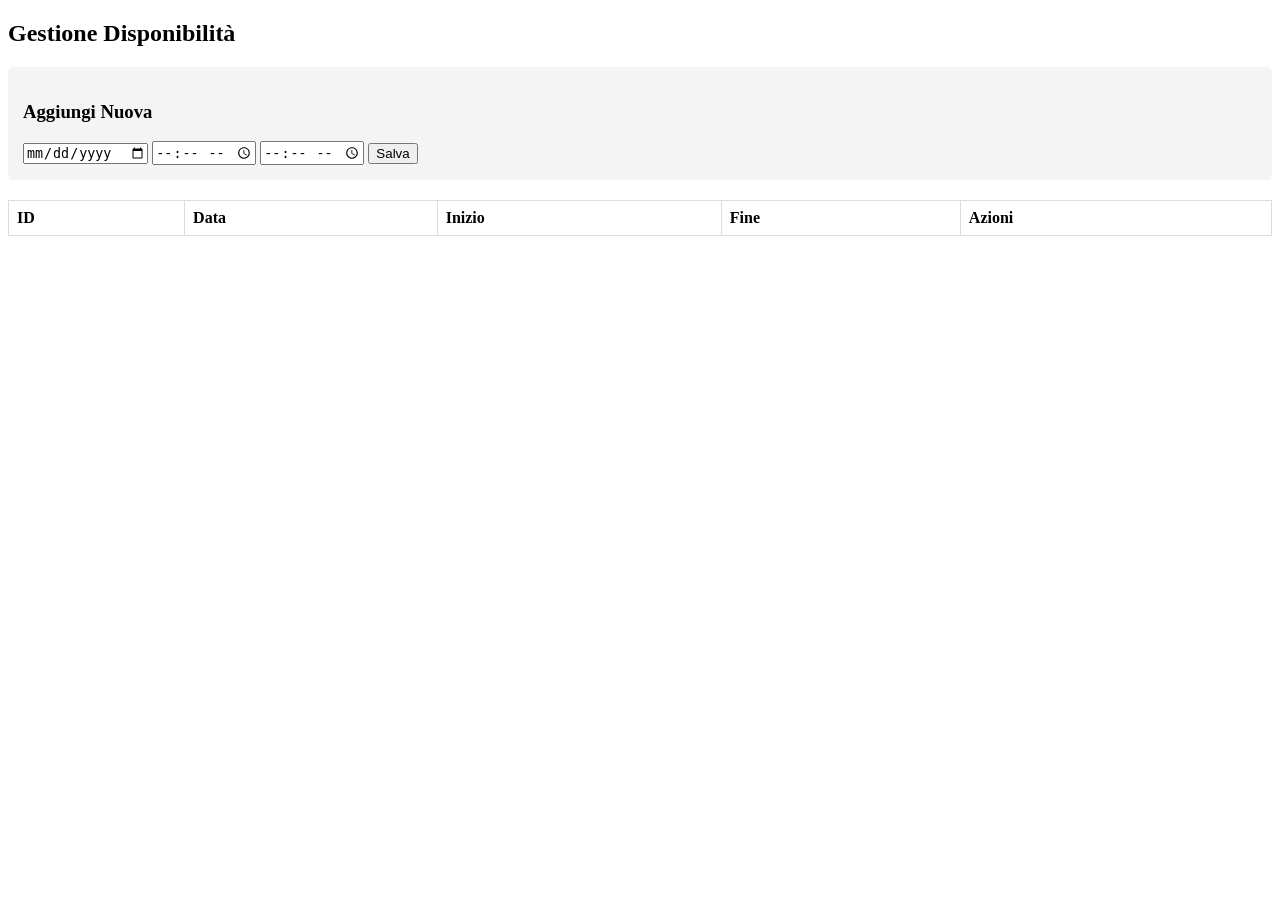
==== Gruppo 2/gestione_disponibilita.html @ 15f97118 "Add files via upload" ====
<!DOCTYPE html>
<html lang="it">
<head>
    <meta charset="UTF-8">
    <title>Gestione Disponibilità</title>
    <style>
        table { width: 100%; border-collapse: collapse; margin-top: 20px; }
        th, td { border: 1px solid #ddd; padding: 8px; text-align: left; }
        .form-container { background: #f4f4f4; padding: 15px; border-radius: 5px; }
    </style>
</head>
<body>

    <h2>Gestione Disponibilità</h2>

    <div class="form-container">
        <h3>Aggiungi Nuova</h3>
        <input type="date" id="data">
        <input type="time" id="inizio">
        <input type="time" id="fine">
        <button onclick="creaDisponibilita()">Salva</button>
    </div>

    <table id="tabellaDisponibilita">
        <thead>
            <tr>
                <th>ID</th>
                <th>Data</th>
                <th>Inizio</th>
                <th>Fine</th>
                <th>Azioni</th>
            </tr>
        </thead>
        <tbody></tbody>
    </table>

    <script>
        async function caricaDati() {
            const res = await fetch('api_disponibilita.php');
            const dati = await res.json();
            const tbody = document.querySelector("#tabellaDisponibilita tbody");
            tbody.innerHTML = "";

            dati.forEach(item => {
                tbody.innerHTML += `
                    <tr>
                        <td>${item.id}</td>
                        <td>${item.data}</td>
                        <td>${item.ora_inizio}</td>
                        <td>${item.ora_fine}</td>
                        <td><button onclick="elimina(${item.id})">Elimina</button></td>
                    </tr>`;
            });
        }

        async function creaDisponibilita() {
            const payload = {
                data: document.getElementById('data').value,
                ora_inizio: document.getElementById('inizio').value,
                ora_fine: document.getElementById('fine').value
            };

            await fetch('api_disponibilita.php', {
                method: 'POST',
                body: JSON.stringify(payload)
            });
            caricaDati();
        }

        async function elimina(id) {
            if(confirm("Sei sicuro?")) {
                await fetch(`api_disponibilita.php?id=${id}`, { method: 'DELETE' });
                caricaDati();
            }
        }

        caricaDati();
    </script>
</body>
</html>
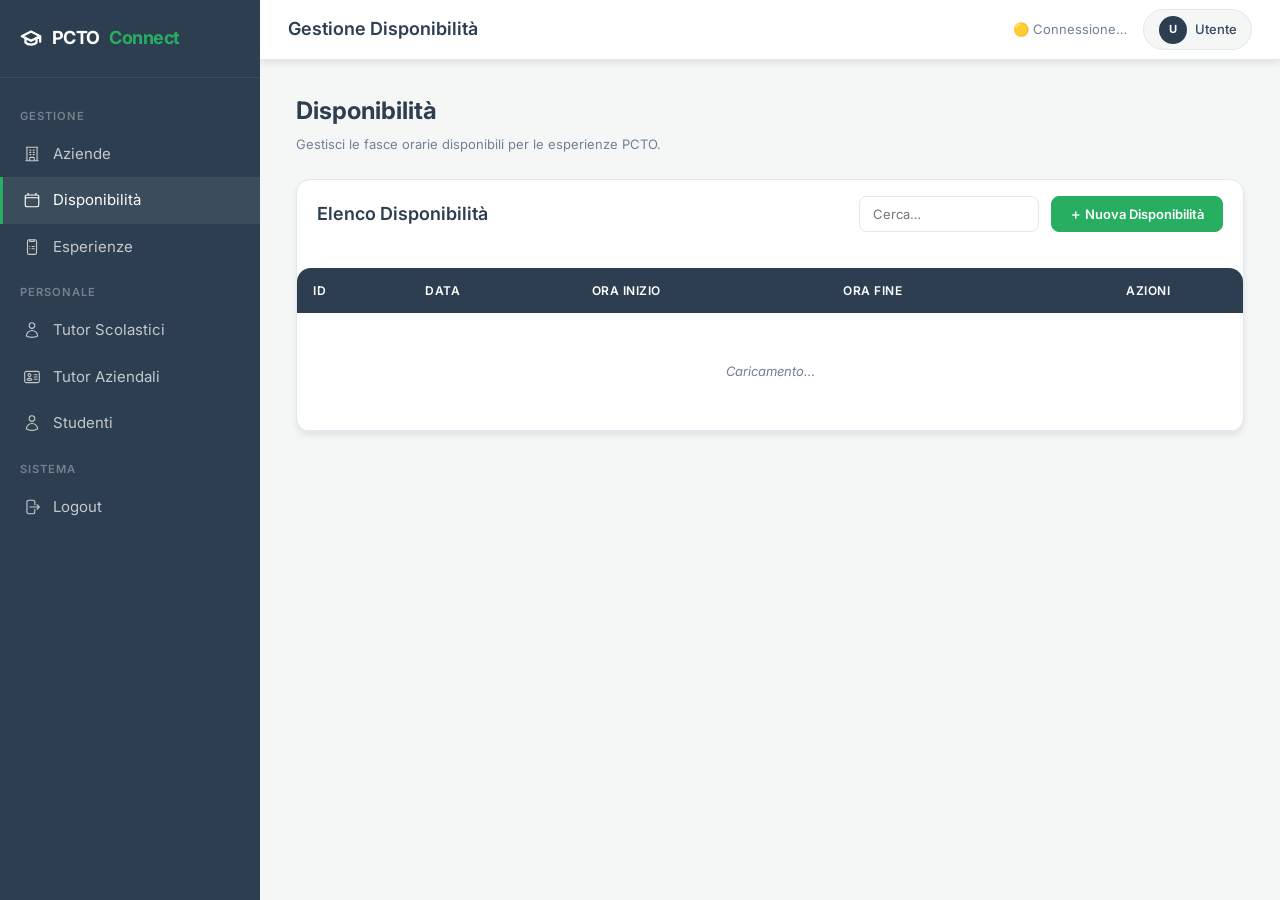
==== commit a79155c5: "unify group projects" ====
--- a/Gruppo 2/gestione_disponibilita.html
+++ b/Gruppo 2/gestione_disponibilita.html
@@ -1,80 +1,306 @@
-<!DOCTYPE html>
-<html lang="it">
-<head>
-    <meta charset="UTF-8">
-    <title>Gestione Disponibilità</title>
-    <style>
-        table { width: 100%; border-collapse: collapse; margin-top: 20px; }
-        th, td { border: 1px solid #ddd; padding: 8px; text-align: left; }
-        .form-container { background: #f4f4f4; padding: 15px; border-radius: 5px; }
-    </style>
-</head>
-<body>
-
-    <h2>Gestione Disponibilità</h2>
-
-    <div class="form-container">
-        <h3>Aggiungi Nuova</h3>
-        <input type="date" id="data">
-        <input type="time" id="inizio">
-        <input type="time" id="fine">
-        <button onclick="creaDisponibilita()">Salva</button>
-    </div>
-
-    <table id="tabellaDisponibilita">
-        <thead>
-            <tr>
-                <th>ID</th>
-                <th>Data</th>
-                <th>Inizio</th>
-                <th>Fine</th>
-                <th>Azioni</th>
-            </tr>
-        </thead>
-        <tbody></tbody>
-    </table>
-
-    <script>
-        async function caricaDati() {
-            const res = await fetch('api_disponibilita.php');
-            const dati = await res.json();
-            const tbody = document.querySelector("#tabellaDisponibilita tbody");
-            tbody.innerHTML = "";
-
-            dati.forEach(item => {
-                tbody.innerHTML += `
-                    <tr>
-                        <td>${item.id}</td>
-                        <td>${item.data}</td>
-                        <td>${item.ora_inizio}</td>
-                        <td>${item.ora_fine}</td>
-                        <td><button onclick="elimina(${item.id})">Elimina</button></td>
-                    </tr>`;
-            });
-        }
-
-        async function creaDisponibilita() {
-            const payload = {
-                data: document.getElementById('data').value,
-                ora_inizio: document.getElementById('inizio').value,
-                ora_fine: document.getElementById('fine').value
-            };
-
-            await fetch('api_disponibilita.php', {
-                method: 'POST',
-                body: JSON.stringify(payload)
-            });
-            caricaDati();
-        }
-
-        async function elimina(id) {
-            if(confirm("Sei sicuro?")) {
-                await fetch(`api_disponibilita.php?id=${id}`, { method: 'DELETE' });
-                caricaDati();
-            }
-        }
-
-        caricaDati();
-    </script>
-</body>
-</html>+<!DOCTYPE html>
+<html lang="it">
+<head>
+  <meta charset="UTF-8" />
+  <meta name="viewport" content="width=device-width, initial-scale=1.0" />
+  <title>Gestione Disponibilità — FSL Panel</title>
+  <link rel="preconnect" href="https://fonts.googleapis.com" />
+  <link rel="preconnect" href="https://fonts.gstatic.com" crossorigin />
+  <link href="https://fonts.googleapis.com/css2?family=Inter:wght@400;500;600;700;800&display=swap" rel="stylesheet" />
+  <link rel="stylesheet" href="../global.css" />
+</head>
+<body>
+<div class="app-shell">
+
+  <aside class="sidebar" id="sidebar">
+    <div class="sidebar-logo">
+      <svg width="22" height="22" viewBox="0 0 24 24" fill="none" stroke="currentColor"
+           stroke-width="2.5" stroke-linecap="round" stroke-linejoin="round">
+        <path d="M22 10v6M2 10l10-5 10 5-10 5z"/>
+        <path d="M6 12v5c3 3 9 3 12 0v-5"/>
+      </svg>
+      PCTO<span class="logo-accent">Connect</span>
+    </div>
+    <nav class="sidebar-nav">
+      <div class="sidebar-section-label">Gestione</div>
+      <a href="../Gruppo1/index_aziende.php">
+        <span class="nav-icon">
+          <svg xmlns="http://www.w3.org/2000/svg" fill="none" viewBox="0 0 24 24" stroke-width="1.5" stroke="currentColor" width="20" height="20">
+            <path stroke-linecap="round" stroke-linejoin="round" d="M3.75 21h16.5M4.5 3h15M5.25 3v18m13.5-18v18M9 6.75h1.5m-1.5 3h1.5m-1.5 3h1.5m3-6H15m-1.5 3H15m-1.5 3H15M9 21v-3.375c0-.621.504-1.125 1.125-1.125h3.75c.621 0 1.125.504 1.125 1.125V21" />
+          </svg>
+        </span>Aziende
+      </a>
+      <a href="gestione_disponibilita.html" class="active">
+        <span class="nav-icon">
+          <svg xmlns="http://www.w3.org/2000/svg" fill="none" viewBox="0 0 24 24" stroke-width="1.5" stroke="currentColor" width="20" height="20">
+            <path stroke-linecap="round" stroke-linejoin="round" d="M6.75 3v2.25M17.25 3v2.25M3 18.75V7.5a2.25 2.25 0 0 1 2.25-2.25h13.5A2.25 2.25 0 0 1 21 7.5v11.25m-18 0A2.25 2.25 0 0 0 5.25 21h13.5A2.25 2.25 0 0 0 21 18.75m-18 0v-7.5A2.25 2.25 0 0 1 5.25 9h13.5A2.25 2.25 0 0 1 21 11.25v7.5" />
+          </svg>
+        </span>Disponibilità
+      </a>
+      <a href="../Gruppo%203/esperienze.php">
+        <span class="nav-icon">
+          <svg xmlns="http://www.w3.org/2000/svg" fill="none" viewBox="0 0 24 24" stroke-width="1.5" stroke="currentColor" width="20" height="20">
+            <path stroke-linecap="round" stroke-linejoin="round" d="M15.75 2.25H8.25A2.25 2.25 0 006 4.5v15A2.25 2.25 0 008.25 21.75h7.5a2.25 2.25 0 002.25-2.25V4.5a2.25 2.25 0 00-2.25-2.25z" />
+            <path stroke-linecap="round" stroke-linejoin="round" d="M15 2.25V4.5H9V2.25m3 9h3m-3 3h3m-6-3h.008v.008H9v-.008zm0 3h.008v.008H9v-.008z" />
+          </svg>
+        </span>Esperienze
+      </a>
+      <div class="sidebar-section-label">Personale</div>
+      <a href="../Gruppo4/tutor_scolastici.html">
+        <span class="nav-icon">
+          <svg xmlns="http://www.w3.org/2000/svg" fill="none" viewBox="0 0 24 24" stroke-width="1.5" stroke="currentColor" width="20" height="20">
+            <path stroke-linecap="round" stroke-linejoin="round" d="M15.75 6a3.75 3.75 0 11-7.5 0 3.75 3.75 0 017.5 0zM4.501 20.118a7.5 7.5 0 0114.998 0A17.933 17.933 0 0112 21.75c-2.676 0-5.216-.584-7.499-1.632z" />
+          </svg>
+        </span>Tutor Scolastici
+      </a>
+      <a href="../Gruppo4/tutor_aziendali.html">
+        <span class="nav-icon">
+          <svg xmlns="http://www.w3.org/2000/svg" fill="none" viewBox="0 0 24 24" stroke-width="1.5" stroke="currentColor" width="20" height="20">
+            <path stroke-linecap="round" stroke-linejoin="round" d="M15 9h3.75M15 12h3.75M15 15h3.75M4.5 19.5h15a2.25 2.25 0 002.25-2.25V6.75A2.25 2.25 0 0019.5 4.5h-15a2.25 2.25 0 00-2.25 2.25v10.5A2.25 2.25 0 004.5 19.5zm6-10.125a1.875 1.875 0 11-3.75 0 1.875 1.875 0 013.75 0zm1.294 6.336a6.721 6.721 0 01-3.17.789 6.721 6.721 0 01-3.168-.789 3.376 3.376 0 016.338 0z" />
+          </svg>
+        </span>Tutor Aziendali
+      </a>
+      <a href="../Gruppo4/studenti.html">
+        <span class="nav-icon">
+          <svg xmlns="http://www.w3.org/2000/svg" fill="none" viewBox="0 0 24 24" stroke-width="1.5" stroke="currentColor" width="20" height="20">
+            <path stroke-linecap="round" stroke-linejoin="round" d="M15.75 6a3.75 3.75 0 1 1-7.5 0 3.75 3.75 0 0 1 7.5 0ZM4.501 20.118a7.5 7.5 0 0 1 14.998 0A17.933 17.933 0 0 1 12 21.75c-2.676 0-5.216-.584-7.499-1.632Z" />
+          </svg>
+        </span>Studenti
+      </a>
+      <div class="sidebar-section-label">Sistema</div>
+      <a href="../logout.php">
+        <span class="nav-icon">
+          <svg xmlns="http://www.w3.org/2000/svg" fill="none" viewBox="0 0 24 24" stroke-width="1.5" stroke="currentColor" width="20" height="20">
+            <path stroke-linecap="round" stroke-linejoin="round" d="M15.75 9V5.25A2.25 2.25 0 0 0 13.5 3h-6a2.25 2.25 0 0 0-2.25 2.25v13.5A2.25 2.25 0 0 0 7.5 21h6a2.25 2.25 0 0 0 2.25-2.25V15m3 0 3-3m0 0-3-3m3 3H9" />
+          </svg>
+        </span>Logout
+      </a>
+    </nav>
+  </aside>
+
+  <header class="topbar">
+    <button class="btn btn-secondary btn-icon" id="btn-toggle-sidebar"
+            title="Apri/chiudi menu" style="display:none">☰</button>
+    <span class="topbar-title">Gestione Disponibilità</span>
+    <div class="topbar-right">
+      <span id="db-status" style="font-size:var(--fs-sm);color:var(--text-muted);">🟡 Connessione…</span>
+      <div class="user-badge">
+        <div class="avatar" id="user-avatar">U</div>
+        <span id="user-name">Utente</span>
+      </div>
+    </div>
+  </header>
+
+  <main class="main-content">
+    <div id="toast-container"></div>
+
+    <div class="page-header">
+      <h1>Disponibilità</h1>
+      <p>Gestisci le fasce orarie disponibili per le esperienze PCTO.</p>
+    </div>
+
+    <div class="card" style="padding:0;">
+      <div class="card-header" style="padding:1rem 1.25rem;">
+        <h2 class="card-title">Elenco Disponibilità</h2>
+        <div style="display:flex;gap:.75rem;align-items:center;">
+          <input type="search" id="search-input" class="form-control"
+                 style="width:180px;font-size:var(--fs-sm);"
+                 placeholder="Cerca…" oninput="filterTable()" />
+          <button class="btn btn-primary" id="btn-nuova">＋ Nuova Disponibilità</button>
+        </div>
+      </div>
+      <div class="table-wrapper" style="border:none;border-radius:var(--radius-lg);">
+        <table id="tabella">
+          <thead>
+            <tr>
+              <th>ID</th>
+              <th>Data</th>
+              <th>Ora Inizio</th>
+              <th>Ora Fine</th>
+              <th style="text-align:center">Azioni</th>
+            </tr>
+          </thead>
+          <tbody id="tbody">
+            <tr><td colspan="5" class="table-empty">Caricamento…</td></tr>
+          </tbody>
+        </table>
+      </div>
+    </div>
+  </main>
+
+</div>
+
+<!-- MODAL -->
+<div class="modal-overlay" id="modal-overlay" role="dialog" aria-modal="true" aria-labelledby="modal-title">
+  <div class="modal" style="max-width:480px;">
+    <div class="modal-header">
+      <h3 class="modal-title" id="modal-title">Nuova Disponibilità</h3>
+      <button class="modal-close" id="btn-chiudi-modal" aria-label="Chiudi">&times;</button>
+    </div>
+    <div class="modal-body">
+      <form id="form-disponibilita" novalidate>
+        <div class="form-group">
+          <label class="form-label" for="inp-data">Data <span class="required">*</span></label>
+          <input type="date" id="inp-data" name="data" class="form-control" required />
+        </div>
+        <div class="form-row">
+          <div class="form-group">
+            <label class="form-label" for="inp-inizio">Ora inizio <span class="required">*</span></label>
+            <input type="time" id="inp-inizio" name="ora_inizio" class="form-control" required />
+          </div>
+          <div class="form-group">
+            <label class="form-label" for="inp-fine">Ora fine <span class="required">*</span></label>
+            <input type="time" id="inp-fine" name="ora_fine" class="form-control" required />
+          </div>
+        </div>
+      </form>
+    </div>
+    <div class="modal-footer">
+      <button type="button" class="btn btn-secondary" id="btn-annulla">Annulla</button>
+      <button type="submit" form="form-disponibilita" class="btn btn-primary" id="btn-submit">Salva</button>
+    </div>
+  </div>
+</div>
+
+<div id="toast-container"></div>
+
+<script>
+'use strict';
+
+const API = '../api.php?entity=disponibilita';
+let allDisponibilita = [];
+
+const modalOverlay   = document.getElementById('modal-overlay');
+const formDisp       = document.getElementById('form-disponibilita');
+const btnNuova       = document.getElementById('btn-nuova');
+const btnChiudi      = document.getElementById('btn-chiudi-modal');
+const btnAnnulla     = document.getElementById('btn-annulla');
+const btnSubmit      = document.getElementById('btn-submit');
+const tbody          = document.getElementById('tbody');
+
+btnNuova.addEventListener('click', apriModal);
+btnChiudi.addEventListener('click', chiudiModal);
+btnAnnulla.addEventListener('click', chiudiModal);
+modalOverlay.addEventListener('click', (e) => { if (e.target === modalOverlay) chiudiModal(); });
+document.addEventListener('keydown', (e) => { if (e.key === 'Escape') chiudiModal(); });
+formDisp.addEventListener('submit', handleSubmit);
+
+function apriModal() {
+  formDisp.reset();
+  modalOverlay.classList.add('is-open');
+  document.getElementById('inp-data').focus();
+}
+
+function chiudiModal() {
+  modalOverlay.classList.remove('is-open');
+  formDisp.reset();
+}
+
+async function handleSubmit(e) {
+  e.preventDefault();
+  const fd = new FormData(formDisp);
+  const payload = { data: fd.get('data'), ora_inizio: fd.get('ora_inizio'), ora_fine: fd.get('ora_fine') };
+  if (!payload.data || !payload.ora_inizio || !payload.ora_fine) return;
+  btnSubmit.disabled = true;
+  btnSubmit.textContent = 'Salvataggio…';
+  try {
+    const res = await fetch(API, {
+      method: 'POST',
+      headers: { 'Content-Type': 'application/json' },
+      credentials: 'same-origin',
+      body: JSON.stringify(payload),
+    });
+    if (res.status === 401) { window.location.href = '../login.php'; return; }
+    chiudiModal();
+    caricaDati();
+  } finally {
+    btnSubmit.disabled = false;
+    btnSubmit.textContent = 'Salva';
+  }
+}
+
+function filterTable() {
+  const q = (document.getElementById('search-input')?.value ?? '').toLowerCase().trim();
+  const filtered = q
+    ? allDisponibilita.filter(r =>
+        String(r.data ?? '').includes(q) ||
+        String(r.ora_inizio ?? '').includes(q) ||
+        String(r.ora_fine ?? '').includes(q)
+      )
+    : allDisponibilita;
+  renderTable(filtered);
+}
+
+function renderTable(rows) {
+  if (!rows.length) {
+    tbody.innerHTML = '<tr><td colspan="5" class="table-empty">Nessuna disponibilità trovata.</td></tr>';
+    return;
+  }
+  tbody.innerHTML = rows.map(item => `
+    <tr>
+      <td>${item.codice_disponibilita ?? item.id ?? ''}</td>
+      <td>${item.data ?? ''}</td>
+      <td>${item.ora_inizio ?? ''}</td>
+      <td>${item.ora_fine ?? ''}</td>
+      <td style="text-align:center">
+        <button class="btn btn-danger btn-sm" onclick="elimina(${item.codice_disponibilita ?? item.id})">🗑️</button>
+      </td>
+    </tr>`).join('');
+}
+
+async function caricaDati() {
+  setDbStatus('loading');
+  const res = await fetch(API, { credentials: 'same-origin' });
+  if (res.status === 401) { window.location.href = '../login.php'; return; }
+  const json = await res.json();
+  if (json.success) {
+    allDisponibilita = json.data ?? [];
+    setDbStatus('ok');
+  } else {
+    allDisponibilita = [];
+    setDbStatus('err');
+  }
+  renderTable(allDisponibilita);
+}
+
+function setDbStatus(state) {
+  const el = document.getElementById('db-status');
+  if (!el) return;
+  const map = { loading: ['🟡', 'Connessione…'], ok: ['🟢', 'DB connesso'], err: ['🔴', 'Errore DB'] };
+  const [icon, label] = map[state] || ['', '—'];
+  el.textContent = `${icon} ${label}`;
+}
+
+async function elimina(id) {
+  if (!confirm('Eliminare questa disponibilità?')) return;
+  const res = await fetch(`${API}&id=${id}`, { method: 'DELETE', credentials: 'same-origin' });
+  if (res.status === 401) { window.location.href = '../login.php'; return; }
+  caricaDati();
+}
+
+// Sidebar toggle
+const sidebar   = document.getElementById('sidebar');
+const btnToggle = document.getElementById('btn-toggle-sidebar');
+btnToggle.addEventListener('click', () => sidebar.classList.toggle('is-open'));
+function checkMobile() {
+  btnToggle.style.display = window.innerWidth <= 900 ? '' : 'none';
+  if (window.innerWidth > 900) sidebar.classList.remove('is-open');
+}
+window.addEventListener('resize', checkMobile);
+checkMobile();
+
+// Session info
+fetch('../api_session.php', { credentials: 'same-origin' }).then(r => r.json()).then(j => {
+  if (j.success) {
+    const name = j.data.username;
+    document.getElementById('user-name').textContent = name;
+    document.getElementById('user-avatar').textContent = name.charAt(0).toUpperCase();
+  } else {
+    window.location.href = '../login.php';
+  }
+});
+
+caricaDati();
+</script>
+</body>
+</html>
--- a/global.css
+++ b/global.css
@@ -0,0 +1,696 @@
+/* ============================================================
+   PCTO Connect — Global Stylesheet
+   Progetto: 5AINC_FSL
+   Autore:   Gruppo 3 w/Claude Deepseek & ChatGPT
+   Versione: 1.0
+   ============================================================ */
+
+/* ── 1. CSS Custom Properties ─────────────────────────────── */
+:root {
+  /* Brand */
+  --primary:      #2c3e50;
+  --secondary:    #34495e;
+  --accent:       #27ae60;
+  --danger:       #c0392b;
+  --warning:      #f39c12;
+  --info:         #2980b9;
+
+  /* Alias semantici (utili agli altri gruppi) */
+  --success:      #27ae60;
+  --bg-light:     #f4f7f6;
+  --bg-card:      #ffffff;
+  --text:         #2d3748;
+  --text-muted:   #718096;
+  --border:       #e2e8f0;
+
+  /* Layout */
+  --sidebar-w:    260px;
+  --topbar-h:     60px;
+
+  /* UI Tokens */
+  --radius:       8px;
+  --radius-lg:    14px;
+  --shadow:       0 4px 6px rgba(0, 0, 0, 0.08);
+  --shadow-lg:    0 10px 25px rgba(0, 0, 0, 0.12);
+  --transition:   0.2s ease;
+
+  /* Typography */
+  --font-sans:    'Inter', system-ui, -apple-system, sans-serif;
+  --font-mono:    'Fira Code', 'Courier New', monospace;
+  --fs-sm:        0.8125rem;  /* 13px */
+  --fs-base:      0.9375rem;  /* 15px */
+  --fs-lg:        1.125rem;
+  --fs-xl:        1.5rem;
+}
+
+/* ── 2. Reset & Base ──────────────────────────────────────── */
+*, *::before, *::after {
+  box-sizing: border-box;
+  margin: 0;
+  padding: 0;
+}
+
+html { font-size: 16px; scroll-behavior: smooth; }
+
+body {
+  font-family: var(--font-sans);
+  font-size: var(--fs-base);
+  background: var(--bg-light);
+  color: var(--text);
+  line-height: 1.6;
+  min-height: 100vh;
+}
+
+img, svg { display: block; max-width: 100%; }
+a { color: var(--info); text-decoration: none; }
+a:hover { text-decoration: underline; }
+ul { list-style: none; }
+button, input, select, textarea { font-family: inherit; }
+
+/* ── 3. Layout: Sidebar + Main ────────────────────────────── */
+.app-shell {
+  display: flex;
+  min-height: 100vh;
+}
+
+/* — Sidebar — */
+.sidebar {
+  position: fixed;
+  top: 0; left: 0;
+  width: var(--sidebar-w);
+  height: 100vh;
+  background: var(--primary);
+  color: #ecf0f1;
+  display: flex;
+  flex-direction: column;
+  z-index: 100;
+  overflow-y: auto;
+  transition: transform var(--transition);
+}
+
+.sidebar-logo {
+  padding: 1.5rem 1.25rem;
+  font-size: var(--fs-lg);
+  font-weight: 700;
+  letter-spacing: -0.5px;
+  border-bottom: 1px solid rgba(255,255,255,0.08);
+  color: #fff;
+  display: flex;
+  align-items: center;
+  gap: 0.6rem;
+}
+
+.sidebar-logo span.logo-accent { color: var(--accent); }
+
+.sidebar-nav { flex: 1; padding: 1rem 0; }
+
+.sidebar-nav a {
+  display: flex;
+  align-items: center;
+  gap: 0.75rem;
+  padding: 0.7rem 1.25rem;
+  color: rgba(255,255,255,0.72);
+  font-size: var(--fs-base);
+  border-left: 3px solid transparent;
+  transition: all var(--transition);
+}
+
+.sidebar-nav a:hover,
+.sidebar-nav a.active {
+  background: rgba(255,255,255,0.07);
+  color: #fff;
+  border-left-color: var(--accent);
+  text-decoration: none;
+}
+
+.sidebar-nav a .nav-icon { width: 18px; text-align: center; }
+
+.sidebar-section-label {
+  padding: 0.9rem 1.25rem 0.3rem;
+  font-size: 0.7rem;
+  text-transform: uppercase;
+  letter-spacing: 1px;
+  color: rgba(255,255,255,0.35);
+  font-weight: 600;
+}
+
+/* — Topbar — */
+.topbar {
+  position: fixed;
+  top: 0;
+  left: var(--sidebar-w);
+  right: 0;
+  height: var(--topbar-h);
+  background: var(--bg-card);
+  border-bottom: 1px solid var(--border);
+  display: flex;
+  align-items: center;
+  justify-content: space-between;
+  padding: 0 1.75rem;
+  z-index: 90;
+  box-shadow: var(--shadow);
+}
+
+.topbar-title {
+  font-size: var(--fs-lg);
+  font-weight: 600;
+  color: var(--primary);
+}
+
+.topbar-right {
+  display: flex;
+  align-items: center;
+  gap: 1rem;
+}
+
+/* Badge utente sessione */
+.user-badge {
+  display: flex;
+  align-items: center;
+  gap: 0.5rem;
+  background: var(--bg-light);
+  border: 1px solid var(--border);
+  border-radius: 999px;
+  padding: 0.35rem 0.9rem;
+  font-size: var(--fs-sm);
+  font-weight: 500;
+  color: var(--secondary);
+}
+
+.user-badge .avatar {
+  width: 28px; height: 28px;
+  border-radius: 50%;
+  background: var(--primary);
+  color: #fff;
+  display: flex; align-items: center; justify-content: center;
+  font-size: 0.7rem;
+  font-weight: 700;
+}
+
+/* — Main content area — */
+.main-content {
+  margin-left: var(--sidebar-w);
+  margin-top: var(--topbar-h);
+  padding: 2rem 2.25rem;
+  flex: 1;
+  min-width: 0;
+}
+
+/* ── 4. Card ──────────────────────────────────────────────── */
+.card {
+  background: var(--bg-card);
+  border: 1px solid var(--border);
+  border-radius: var(--radius-lg);
+  box-shadow: var(--shadow);
+  padding: 1.5rem;
+}
+
+.card-header {
+  display: flex;
+  align-items: center;
+  justify-content: space-between;
+  margin-bottom: 1.25rem;
+  flex-wrap: wrap;
+  gap: 0.75rem;
+}
+
+.card-title {
+  font-size: var(--fs-lg);
+  font-weight: 600;
+  color: var(--primary);
+}
+
+/* ── 5. Buttons ───────────────────────────────────────────── */
+.btn {
+  display: inline-flex;
+  align-items: center;
+  gap: 0.4rem;
+  padding: 0.5rem 1.1rem;
+  font-size: var(--fs-sm);
+  font-weight: 600;
+  border-radius: var(--radius);
+  border: 1.5px solid transparent;
+  cursor: pointer;
+  transition: filter var(--transition), transform var(--transition);
+  white-space: nowrap;
+  line-height: 1.4;
+}
+
+.btn:active { transform: scale(0.97); }
+.btn:focus-visible { outline: 2px solid var(--accent); outline-offset: 2px; }
+.btn:disabled { opacity: 0.5; cursor: not-allowed; }
+
+.btn-primary {
+  background: var(--accent);
+  color: #fff;
+  border-color: var(--accent);
+}
+.btn-primary:hover { filter: brightness(1.1); }
+
+.btn-secondary {
+  background: transparent;
+  color: var(--secondary);
+  border-color: var(--border);
+}
+.btn-secondary:hover { background: var(--bg-light); }
+
+.btn-danger {
+  background: var(--danger);
+  color: #fff;
+  border-color: var(--danger);
+}
+.btn-danger:hover { filter: brightness(1.1); }
+
+.btn-warning {
+  background: var(--warning);
+  color: #fff;
+  border-color: var(--warning);
+}
+.btn-warning:hover { filter: brightness(1.1); }
+
+.btn-info {
+  background: var(--info);
+  color: #fff;
+  border-color: var(--info);
+}
+.btn-info:hover { filter: brightness(1.1); }
+
+.btn-sm { padding: 0.3rem 0.7rem; font-size: 0.75rem; }
+.btn-md { padding: 0.5rem 1rem; font-size: 0.875rem; }
+.btn-lg { padding: 0.7rem 1.5rem; font-size: var(--fs-base); }
+.btn-icon { padding: 0.45rem; border-radius: var(--radius); }
+
+/* ── 6. Tables ────────────────────────────────────────────── */
+.table-wrapper {
+  width: 100%;
+  overflow-x: auto;
+  border-radius: var(--radius);
+  border: 1px solid var(--border);
+}
+
+table {
+  width: 100%;
+  border-collapse: collapse;
+  font-size: var(--fs-sm);
+}
+
+thead th {
+  background: var(--primary);
+  color: #fff;
+  padding: 0.8rem 1rem;
+  text-align: left;
+  font-weight: 600;
+  font-size: 0.75rem;
+  text-transform: uppercase;
+  letter-spacing: 0.5px;
+  white-space: nowrap;
+}
+
+thead th:first-child { border-radius: var(--radius) 0 0 0; }
+thead th:last-child  { border-radius: 0 var(--radius) 0 0; }
+
+tbody tr {
+  border-bottom: 1px solid var(--border);
+  transition: background var(--transition);
+}
+
+/* Zebra striping */
+tbody tr:nth-child(even) { background: #f8fafc; }
+
+tbody tr:hover { background: #eef4fb; }
+
+tbody td {
+  padding: 0.75rem 1rem;
+  color: var(--text);
+  vertical-align: middle;
+}
+
+tbody tr:last-child td { border-bottom: none; }
+
+.td-actions {
+  display: flex;
+  gap: 0.4rem;
+  flex-wrap: nowrap;
+  align-items: center;
+  justify-content: center;
+}
+
+.td-actions .btn-sm svg {
+  min-width: 18px;
+  min-height: 18px;
+  flex-shrink: 0;
+}
+
+/* Empty state */
+.table-empty {
+  text-align: center;
+  padding: 3rem 1rem;
+  color: var(--text-muted);
+  font-style: italic;
+}
+
+/* ── 7. Forms ─────────────────────────────────────────────── */
+.form-group {
+  margin-bottom: 1.1rem;
+}
+
+.form-label {
+  display: block;
+  margin-bottom: 0.35rem;
+  font-size: var(--fs-sm);
+  font-weight: 600;
+  color: var(--secondary);
+}
+
+.form-label .required { color: var(--danger); margin-left: 2px; }
+
+.form-control {
+  width: 100%;
+  padding: 0.55rem 0.85rem;
+  font-size: var(--fs-base);
+  border: 1.5px solid var(--border);
+  border-radius: var(--radius);
+  background: #fff;
+  color: var(--text);
+  transition: border-color var(--transition), box-shadow var(--transition);
+  appearance: none;
+}
+
+.form-control:focus {
+  outline: none;
+  border-color: var(--accent);
+  box-shadow: 0 0 0 3px rgba(39, 174, 96, 0.18);
+}
+
+.form-control:disabled {
+  background: var(--bg-light);
+  cursor: not-allowed;
+  opacity: 0.7;
+}
+
+.form-control.is-invalid {
+  border-color: var(--danger);
+  box-shadow: 0 0 0 3px rgba(192, 57, 43, 0.15);
+}
+
+.form-error {
+  margin-top: 0.3rem;
+  font-size: 0.75rem;
+  color: var(--danger);
+}
+
+select.form-control { cursor: pointer; }
+
+textarea.form-control { resize: vertical; min-height: 90px; }
+
+.form-row {
+  display: grid;
+  grid-template-columns: repeat(auto-fit, minmax(200px, 1fr));
+  gap: 1rem;
+}
+
+.form-actions {
+  display: flex;
+  gap: 0.75rem;
+  justify-content: flex-end;
+  margin-top: 1.5rem;
+  padding-top: 1rem;
+  border-top: 1px solid var(--border);
+  flex-wrap: wrap;
+}
+
+/* ── 8. Modal ─────────────────────────────────────────────── */
+.modal-overlay {
+  position: fixed;
+  inset: 0;
+  background: rgba(0, 0, 0, 0.45);
+  backdrop-filter: blur(3px);
+  display: flex;
+  align-items: center;
+  justify-content: center;
+  z-index: 500;
+  padding: 1rem;
+  opacity: 0;
+  visibility: hidden;
+  transition: opacity var(--transition), visibility var(--transition);
+}
+
+.modal-overlay.is-open {
+  opacity: 1;
+  visibility: visible;
+}
+
+.modal {
+  background: var(--bg-card);
+  border-radius: var(--radius-lg);
+  box-shadow: var(--shadow-lg);
+  width: 100%;
+  max-width: 640px;
+  max-height: 90vh;
+  overflow-y: auto;
+  transform: translateY(20px);
+  transition: transform var(--transition);
+}
+
+.modal-overlay.is-open .modal { transform: translateY(0); }
+
+.modal-header {
+  display: flex;
+  align-items: center;
+  justify-content: space-between;
+  padding: 1.25rem 1.5rem;
+  border-bottom: 1px solid var(--border);
+  position: sticky;
+  top: 0;
+  background: var(--bg-card);
+  z-index: 1;
+}
+
+.modal-title {
+  font-size: var(--fs-lg);
+  font-weight: 700;
+  color: var(--primary);
+}
+
+.modal-close {
+  background: none;
+  border: none;
+  font-size: 1.4rem;
+  line-height: 1;
+  color: var(--text-muted);
+  cursor: pointer;
+  padding: 0.25rem;
+  border-radius: var(--radius);
+  transition: color var(--transition), background var(--transition);
+}
+
+.modal-close:hover { color: var(--danger); background: #fef2f2; }
+
+.modal-body { padding: 1.5rem; }
+
+.modal-footer {
+  padding: 1rem 1.5rem;
+  border-top: 1px solid var(--border);
+  display: flex;
+  justify-content: flex-end;
+  gap: 0.75rem;
+  background: var(--bg-card);
+  position: sticky;
+  bottom: 0;
+}
+
+/* ── 9. Badge / Status ────────────────────────────────────── */
+/* Usati anche dagli altri gruppi per es. stato_candidatura */
+.badge {
+  display: inline-flex;
+  align-items: center;
+  padding: 0.2rem 0.6rem;
+  border-radius: 999px;
+  font-size: 0.7rem;
+  font-weight: 700;
+  letter-spacing: 0.3px;
+  text-transform: uppercase;
+  white-space: nowrap;
+}
+
+.badge-status          { background: #e2e8f0; color: var(--secondary); }
+.badge-status.pending  { background: #fef3c7; color: #92400e; }
+.badge-status.approved { background: #d1fae5; color: #065f46; }
+.badge-status.rejected { background: #fee2e2; color: #991b1b; }
+.badge-status.active   { background: #dbeafe; color: #1e40af; }
+
+/* ── 10. Toast Notifications ──────────────────────────────── */
+#toast-container {
+  position: fixed;
+  top: calc(var(--topbar-h) + 0.75rem);
+  right: 1.25rem;
+  z-index: 9999;
+  display: flex;
+  flex-direction: column;
+  gap: 0.5rem;
+  pointer-events: none;
+}
+
+.toast {
+  display: flex;
+  align-items: flex-start;
+  gap: 0.75rem;
+  padding: 0.85rem 1.1rem;
+  border-radius: var(--radius);
+  box-shadow: var(--shadow-lg);
+  font-size: var(--fs-sm);
+  font-weight: 500;
+  min-width: 280px;
+  max-width: 380px;
+  background: #fff;
+  border-left: 4px solid var(--border);
+  pointer-events: all;
+  animation: toastIn 0.3s ease forwards;
+}
+
+.toast.toast-success { color: var(--success); border-left-color: var(--success); }
+.toast.toast-success .toast-icon { color: var(--success); }
+
+.toast.toast-danger  { color: var(--danger); border-left-color: var(--danger);  }
+.toast.toast-danger  .toast-icon { color: var(--danger); }
+
+.toast.toast-warning { color: var(--warning); border-left-color: var(--warning); }
+.toast.toast-warning .toast-icon { color: var(--warning); }
+
+.toast.toast-info    { color: var(--info); border-left-color: var(--info);    }
+.toast.toast-info    .toast-icon { color: var(--info); }
+
+.toast-icon { font-size: 1rem; margin-top: 1px; flex-shrink: 0; }
+.toast-body { flex: 1; }
+.toast-title { font-weight: 700; margin-bottom: 1px; }
+.toast-msg   { color: var(--text-muted); }
+
+.toast.toast-hide { animation: toastOut 0.3s ease forwards; }
+
+@keyframes toastIn {
+  from { opacity: 0; transform: translateX(30px); }
+  to   { opacity: 1; transform: translateX(0); }
+}
+
+@keyframes toastOut {
+  from { opacity: 1; transform: translateX(0); }
+  to   { opacity: 0; transform: translateX(30px); }
+}
+
+/* ── 11. Utility Classes ──────────────────────────────────── */
+.text-muted   { color: var(--text-muted); }
+.text-danger  { color: var(--danger); }
+.text-success { color: var(--success); }
+.text-center  { text-align: center; }
+.text-right   { text-align: right; }
+.text-sm      { font-size: var(--fs-sm); }
+.fw-bold      { font-weight: 700; }
+
+.mt-1 { margin-top: 0.5rem; }
+.mt-2 { margin-top: 1rem; }
+.mt-3 { margin-top: 1.5rem; }
+.mb-1 { margin-bottom: 0.5rem; }
+.mb-2 { margin-bottom: 1rem; }
+.mb-3 { margin-bottom: 1.5rem; }
+
+.gap-1 { gap: 0.5rem; }
+.gap-2 { gap: 1rem; }
+
+.flex        { display: flex; }
+.flex-center { display: flex; align-items: center; justify-content: center; }
+.flex-wrap   { flex-wrap: wrap; }
+.flex-1      { flex: 1; }
+
+/* Spinner */
+.spinner {
+  display: inline-block;
+  width: 18px; height: 18px;
+  border: 2px solid var(--border);
+  border-top-color: var(--accent);
+  border-radius: 50%;
+  animation: spin 0.7s linear infinite;
+}
+
+@keyframes spin { to { transform: rotate(360deg); } }
+
+/* Page section header */
+.page-header {
+  margin-bottom: 1.5rem;
+}
+
+.page-header h1 {
+  font-size: var(--fs-xl);
+  font-weight: 700;
+  color: var(--primary);
+}
+
+.page-header p {
+  color: var(--text-muted);
+  margin-top: 0.25rem;
+  font-size: var(--fs-sm);
+}
+
+/* Stats cards (dashboard) */
+.stats-grid {
+  display: grid;
+  grid-template-columns: repeat(auto-fill, minmax(180px, 1fr));
+  gap: 1rem;
+  margin-bottom: 1.5rem;
+}
+
+.stat-card {
+  background: var(--bg-card);
+  border: 1px solid var(--border);
+  border-radius: var(--radius-lg);
+  padding: 1.2rem 1.4rem;
+  box-shadow: var(--shadow);
+}
+
+.stat-card .stat-value {
+  font-size: 2rem;
+  font-weight: 800;
+  color: var(--primary);
+  line-height: 1;
+}
+
+.stat-card .stat-label {
+  font-size: var(--fs-sm);
+  color: var(--text-muted);
+  margin-top: 0.35rem;
+}
+
+/* ── 12. Responsive ───────────────────────────────────────── */
+@media (max-width: 900px) {
+  .sidebar {
+    transform: translateX(-100%);
+  }
+
+  .sidebar.is-open {
+    transform: translateX(0);
+  }
+
+  .topbar,
+  .main-content {
+    left: 0;
+    margin-left: 0;
+  }
+
+  .main-content { padding: 1.25rem; }
+
+  .modal { max-width: 100%; }
+}
+
+@media (max-width: 480px) {
+  .form-row { grid-template-columns: 1fr; }
+  .topbar-title { font-size: var(--fs-base); }
+  .btn-lg { width: 100%; justify-content: center; }
+}
+
+/* ── 13. Scrollbar (Webkit) ───────────────────────────────── */
+::-webkit-scrollbar { width: 6px; height: 6px; }
+::-webkit-scrollbar-track { background: transparent; }
+::-webkit-scrollbar-thumb {
+  background: #cbd5e0;
+  border-radius: 999px;
+}
+::-webkit-scrollbar-thumb:hover { background: #a0aec0; }
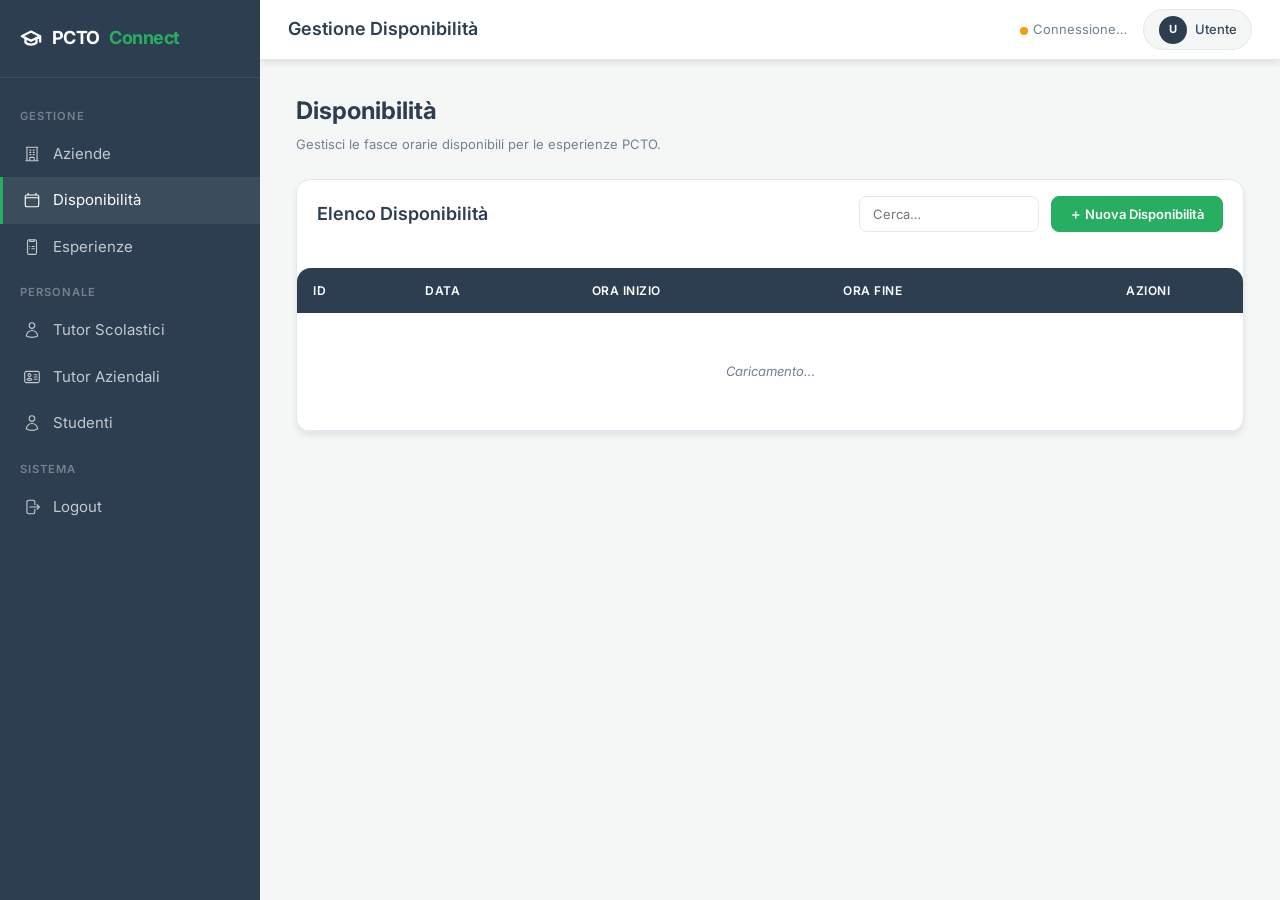
==== commit 74dd7e17: "icons" ====
--- a/Gruppo 2/gestione_disponibilita.html
+++ b/Gruppo 2/gestione_disponibilita.html
@@ -83,7 +83,7 @@
             title="Apri/chiudi menu" style="display:none">☰</button>
     <span class="topbar-title">Gestione Disponibilità</span>
     <div class="topbar-right">
-      <span id="db-status" style="font-size:var(--fs-sm);color:var(--text-muted);">🟡 Connessione…</span>
+      <span id="db-status" style="font-size:var(--fs-sm);color:var(--text-muted);">Connessione…</span>
       <div class="user-badge">
         <div class="avatar" id="user-avatar">U</div>
         <span id="user-name">Utente</span>
@@ -164,6 +164,7 @@
 
 <div id="toast-container"></div>
 
+<script src="../icons/icons.js"></script>
 <script>
 'use strict';
 
@@ -243,7 +244,7 @@
       <td>${item.ora_inizio ?? ''}</td>
       <td>${item.ora_fine ?? ''}</td>
       <td style="text-align:center">
-        <button class="btn btn-danger btn-sm" onclick="elimina(${item.codice_disponibilita ?? item.id})">🗑️</button>
+        <button class="btn btn-danger btn-sm" onclick="elimina(${item.codice_disponibilita ?? item.id})">${ICONS.delete}</button>
       </td>
     </tr>`).join('');
 }
@@ -266,9 +267,9 @@
 function setDbStatus(state) {
   const el = document.getElementById('db-status');
   if (!el) return;
-  const map = { loading: ['🟡', 'Connessione…'], ok: ['🟢', 'DB connesso'], err: ['🔴', 'Errore DB'] };
+  const map = { loading: [ICONS.dbLoading, 'Connessione…'], ok: [ICONS.dbOk, 'DB connesso'], err: [ICONS.dbErr, 'Errore DB'] };
   const [icon, label] = map[state] || ['', '—'];
-  el.textContent = `${icon} ${label}`;
+  el.innerHTML = `${icon} ${label}`;
 }
 
 async function elimina(id) {
